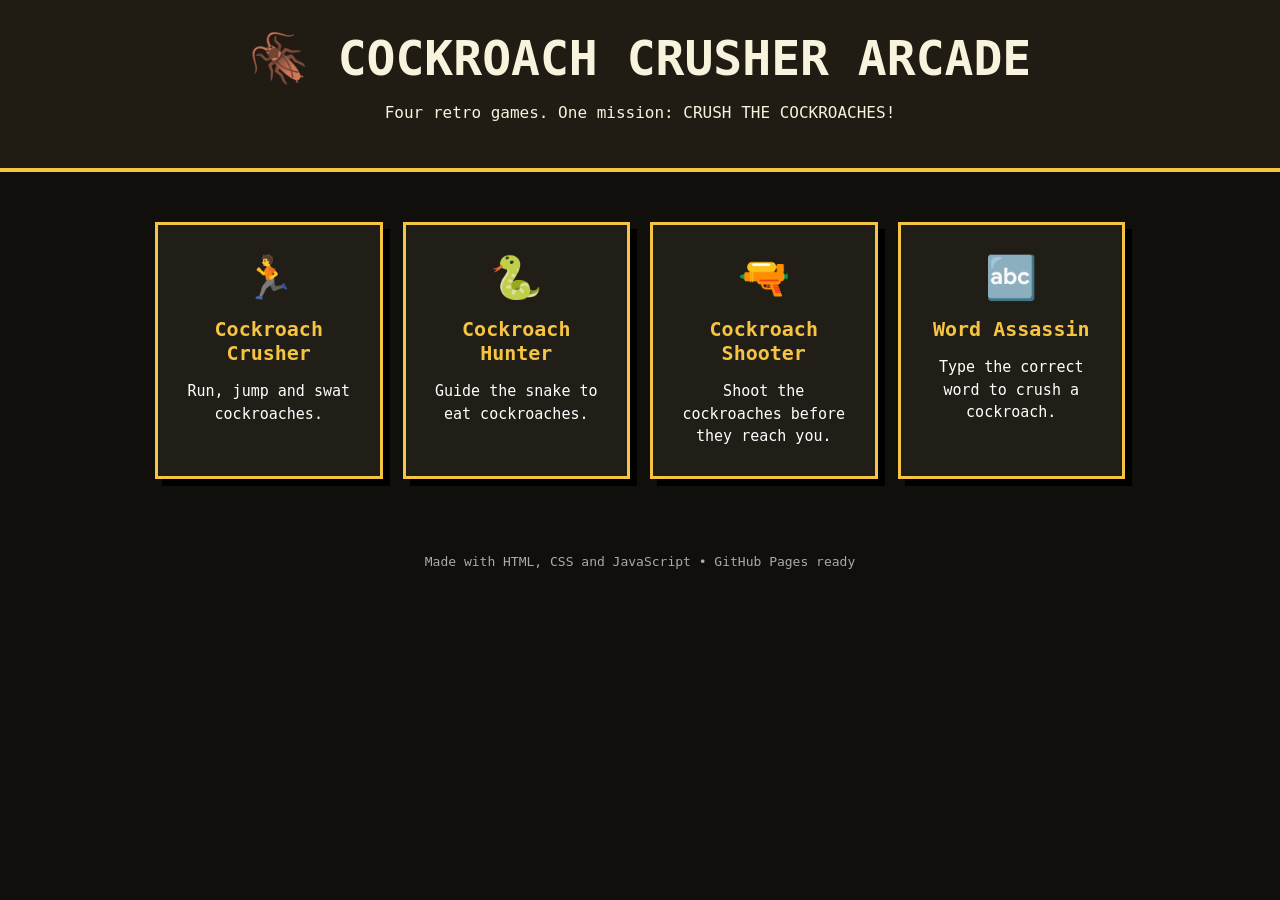
==== index.html @ da04eecc "Add files via upload" ====
<!doctype html>
<html><head><meta charset="utf-8"><meta name="viewport" content="width=device-width,initial-scale=1">
<title>🪳 Cockroach Crusher Arcade</title><link rel="stylesheet" href="style.css"></head>
<body>
<header><h1>🪳 COCKROACH CRUSHER ARCADE</h1><p>Four retro games. One mission: CRUSH THE COCKROACHES!</p></header>
<main class="grid">
<a class="card" href="runner.html">🏃<b>Cockroach Crusher</b><span>Run, jump and swat cockroaches.</span></a>
<a class="card" href="snake.html">🐍<b>Cockroach Hunter</b><span>Guide the snake to eat cockroaches.</span></a>
<a class="card" href="shooter.html">🔫<b>Cockroach Shooter</b><span>Shoot the cockroaches before they reach you.</span></a>
<a class="card" href="word.html">🔤<b>Word Assassin</b><span>Type the correct word to crush a cockroach.</span></a>
</main><footer>Made with HTML, CSS and JavaScript • GitHub Pages ready</footer>
</body></html>
---- style.css ----
*{box-sizing:border-box}body{margin:0;background:#100f0c;color:#f8f3dc;font-family:monospace;text-align:center}header{padding:30px 15px;background:#201b13;border-bottom:4px solid #f5c542}h1{margin:0 0 10px;font-size:clamp(25px,5vw,48px)}header p{font-size:16px}.grid{max-width:1000px;margin:35px auto;display:grid;grid-template-columns:repeat(auto-fit,minmax(210px,1fr));gap:20px;padding:15px}.card{min-height:175px;padding:28px 18px;border:3px solid #f5c542;background:#211e18;color:white;text-decoration:none;box-shadow:7px 7px #000;font-size:42px}.card:hover{transform:translate(-3px,-3px)}.card b{display:block;font-size:20px;color:#f5c542;margin:15px 0}.card span{display:block;font-size:15px;line-height:1.5}footer{padding:25px;color:#aaa}.game{max-width:900px;margin:20px auto;padding:15px}.back{color:#f5c542;text-decoration:none}.hud{font-size:20px;margin:12px}.canvas{width:100%;max-width:800px;background:#050505;border:4px solid #f5c542;image-rendering:pixelated}.controls{margin:12px;line-height:1.7}.btn{font:inherit;padding:10px 16px;background:#f5c542;border:3px solid #000;cursor:pointer;margin:4px}.message{min-height:28px;margin:12px}.input{font:inherit;font-size:20px;padding:10px;text-transform:uppercase;max-width:260px}.wordbox{font-size:42px;letter-spacing:6px;margin:30px}
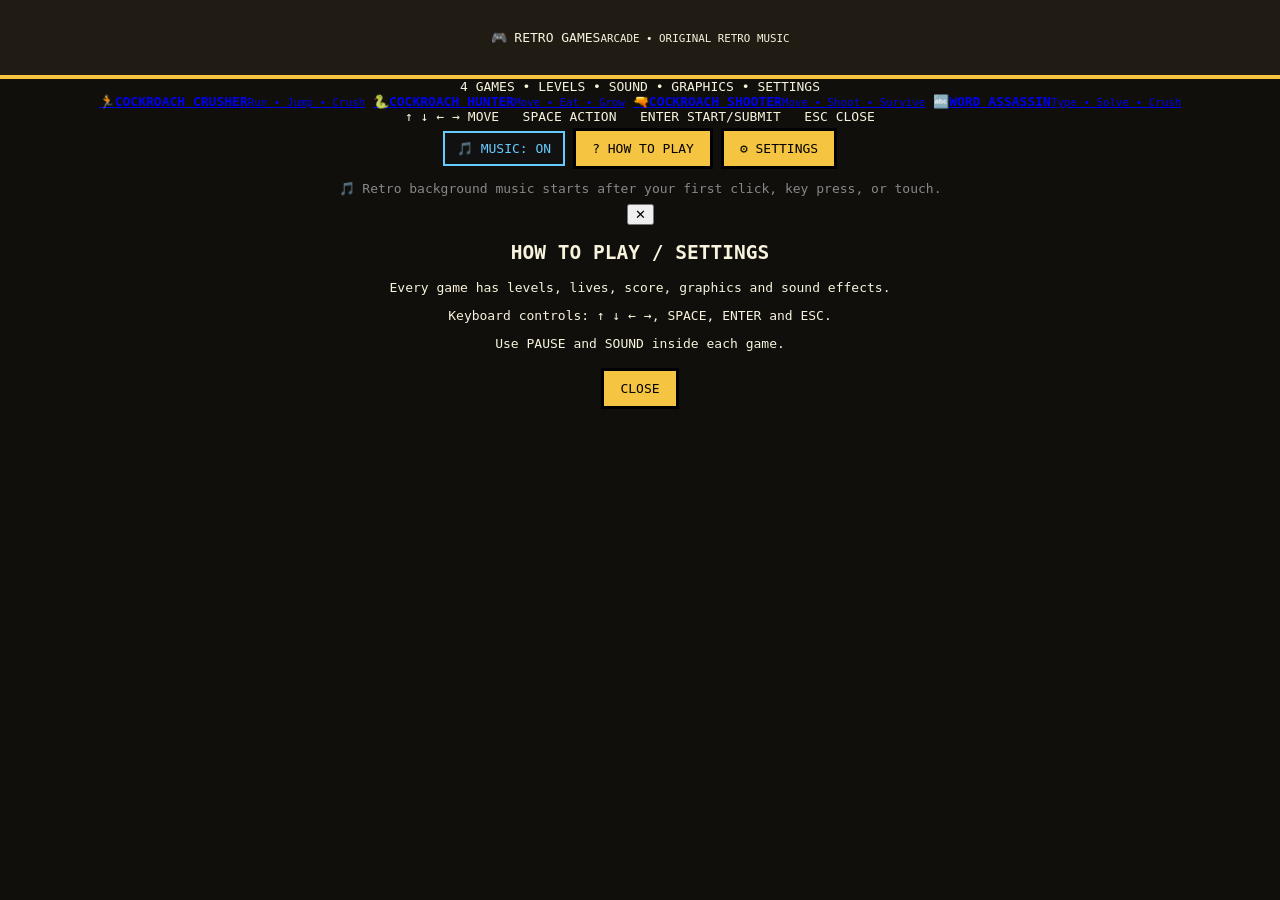
==== commit 9fe91538: "Create Retro Games website" ====
--- a/index.html
+++ b/index.html
@@ -1,12 +1,13 @@
-<!doctype html>
-<html><head><meta charset="utf-8"><meta name="viewport" content="width=device-width,initial-scale=1">
-<title>🪳 Cockroach Crusher Arcade</title><link rel="stylesheet" href="style.css"></head>
-<body>
-<header><h1>🪳 COCKROACH CRUSHER ARCADE</h1><p>Four retro games. One mission: CRUSH THE COCKROACHES!</p></header>
-<main class="grid">
-<a class="card" href="runner.html">🏃<b>Cockroach Crusher</b><span>Run, jump and swat cockroaches.</span></a>
-<a class="card" href="snake.html">🐍<b>Cockroach Hunter</b><span>Guide the snake to eat cockroaches.</span></a>
-<a class="card" href="shooter.html">🔫<b>Cockroach Shooter</b><span>Shoot the cockroaches before they reach you.</span></a>
-<a class="card" href="word.html">🔤<b>Word Assassin</b><span>Type the correct word to crush a cockroach.</span></a>
-</main><footer>Made with HTML, CSS and JavaScript • GitHub Pages ready</footer>
-</body></html>+<!doctype html><meta charset="utf-8"><meta name="viewport" content="width=device-width,initial-scale=1"><title>🎮 Retro Games</title><link rel="stylesheet" href="style.css">
+<header class="title">🎮 RETRO GAMES<small>ARCADE • ORIGINAL RETRO MUSIC</small></header>
+<div class="mission">4 GAMES • LEVELS • SOUND • GRAPHICS • SETTINGS</div>
+<main class="menu">
+<a href="runner.html">🏃<b>COCKROACH CRUSHER</b><small>Run • Jump • Crush</small></a>
+<a href="snake.html">🐍<b>COCKROACH HUNTER</b><small>Move • Eat • Grow</small></a>
+<a href="shooter.html">🔫<b>COCKROACH SHOOTER</b><small>Move • Shoot • Survive</small></a>
+<a href="word.html">🔤<b>WORD ASSASSIN</b><small>Type • Solve • Crush</small></a></main>
+<div class="home-controls">↑ ↓ ← → MOVE &nbsp; SPACE ACTION &nbsp; ENTER START/SUBMIT &nbsp; ESC CLOSE</div>
+<div class="home-buttons"><button class="music-btn" onclick="toggleRetroMusic()">🎵 MUSIC: ON</button><button class="btn" onclick="show()">? HOW TO PLAY</button><button class="btn" onclick="show()">⚙ SETTINGS</button></div>
+<div style="color:#888;margin:8px">🎵 Retro background music starts after your first click, key press, or touch.</div>
+<div id="m" class="modal hidden"><div class="panel"><button class="close" onclick="m.classList.add('hidden')">✕</button><h2>HOW TO PLAY / SETTINGS</h2><p>Every game has levels, lives, score, graphics and sound effects.</p><p>Keyboard controls: ↑ ↓ ← →, SPACE, ENTER and ESC.</p><p>Use PAUSE and SOUND inside each game.</p><button class="btn" onclick="m.classList.add('hidden')">CLOSE</button></div></div>
+<script>function show(){m.classList.remove('hidden')}addEventListener('keydown',e=>{if(e.key==='Escape')m.classList.add('hidden')})</script><script src="music.js"></script><script>initRetroMusic();</script>
--- a/style.css
+++ b/style.css
@@ -1 +1,2 @@
-*{box-sizing:border-box}body{margin:0;background:#100f0c;color:#f8f3dc;font-family:monospace;text-align:center}header{padding:30px 15px;background:#201b13;border-bottom:4px solid #f5c542}h1{margin:0 0 10px;font-size:clamp(25px,5vw,48px)}header p{font-size:16px}.grid{max-width:1000px;margin:35px auto;display:grid;grid-template-columns:repeat(auto-fit,minmax(210px,1fr));gap:20px;padding:15px}.card{min-height:175px;padding:28px 18px;border:3px solid #f5c542;background:#211e18;color:white;text-decoration:none;box-shadow:7px 7px #000;font-size:42px}.card:hover{transform:translate(-3px,-3px)}.card b{display:block;font-size:20px;color:#f5c542;margin:15px 0}.card span{display:block;font-size:15px;line-height:1.5}footer{padding:25px;color:#aaa}.game{max-width:900px;margin:20px auto;padding:15px}.back{color:#f5c542;text-decoration:none}.hud{font-size:20px;margin:12px}.canvas{width:100%;max-width:800px;background:#050505;border:4px solid #f5c542;image-rendering:pixelated}.controls{margin:12px;line-height:1.7}.btn{font:inherit;padding:10px 16px;background:#f5c542;border:3px solid #000;cursor:pointer;margin:4px}.message{min-height:28px;margin:12px}.input{font:inherit;font-size:20px;padding:10px;text-transform:uppercase;max-width:260px}.wordbox{font-size:42px;letter-spacing:6px;margin:30px}+*{box-sizing:border-box}body{margin:0;background:#100f0c;color:#f8f3dc;font-family:monospace;text-align:center}header{padding:30px 15px;background:#201b13;border-bottom:4px solid #f5c542}h1{margin:0 0 10px;font-size:clamp(25px,5vw,48px)}header p{font-size:16px}.grid{max-width:1000px;margin:35px auto;display:grid;grid-template-columns:repeat(auto-fit,minmax(210px,1fr));gap:20px;padding:15px}.card{min-height:175px;padding:28px 18px;border:3px solid #f5c542;background:#211e18;color:white;text-decoration:none;box-shadow:7px 7px #000;font-size:42px}.card:hover{transform:translate(-3px,-3px)}.card b{display:block;font-size:20px;color:#f5c542;margin:15px 0}.card span{display:block;font-size:15px;line-height:1.5}footer{padding:25px;color:#aaa}.game{max-width:900px;margin:20px auto;padding:15px}.back{color:#f5c542;text-decoration:none}.hud{font-size:20px;margin:12px}.canvas{width:100%;max-width:800px;background:#050505;border:4px solid #f5c542;image-rendering:pixelated}.controls{margin:12px;line-height:1.7}.btn{font:inherit;padding:10px 16px;background:#f5c542;border:3px solid #000;cursor:pointer;margin:4px}.message{min-height:28px;margin:12px}.input{font:inherit;font-size:20px;padding:10px;text-transform:uppercase;max-width:260px}.wordbox{font-size:42px;letter-spacing:6px;margin:30px}
+.music-btn{font:inherit;background:#111;color:#6cf;border:2px solid #6cf;padding:8px 12px;margin:4px;cursor:pointer}.music-btn:hover{background:#062333}
